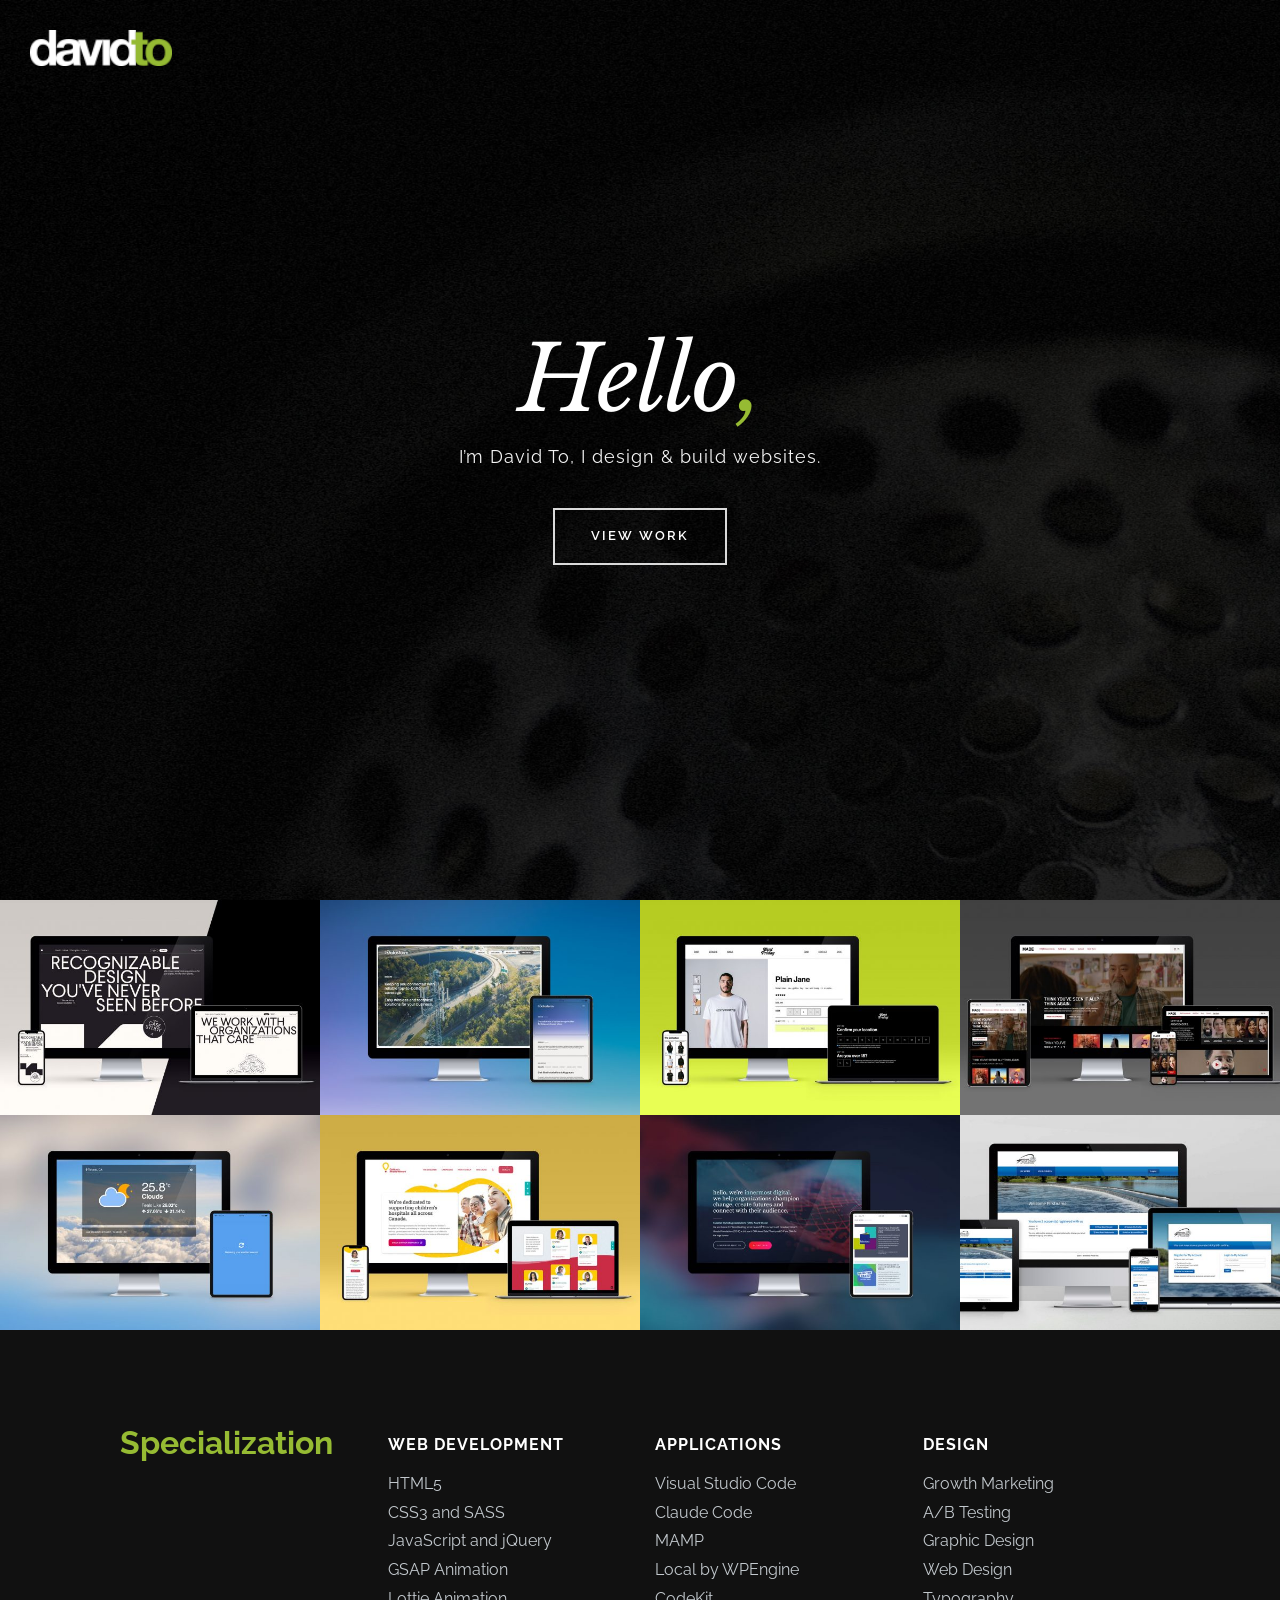
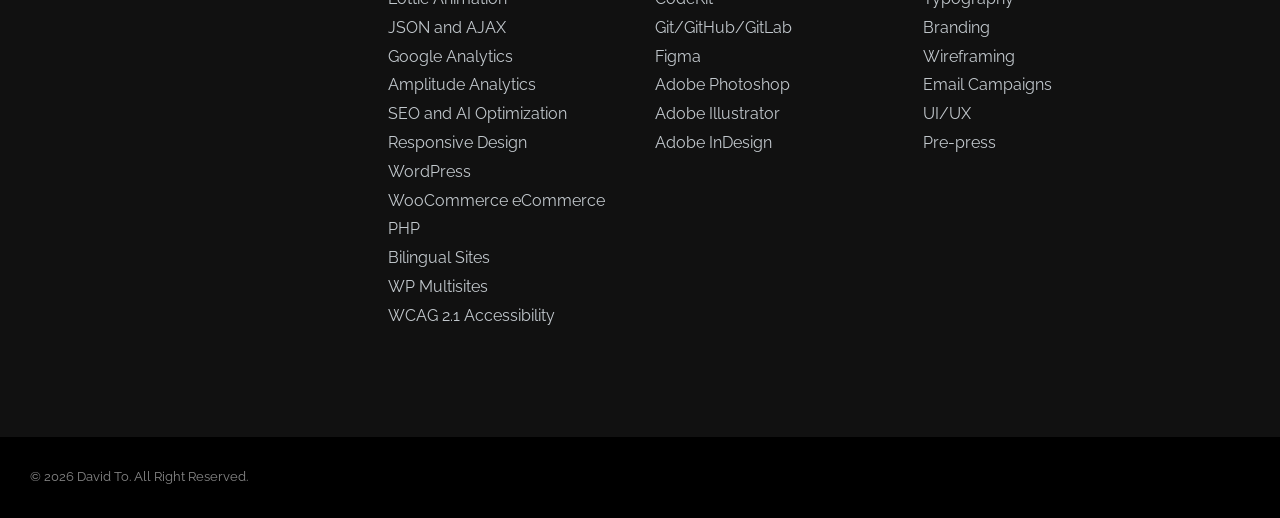
==== index.unmin.html @ 18e4956b "update: add homepage, styles and assets" ====
<!doctype html>
<html lang="en-CA">
<head>
<meta charset="UTF-8" />
<meta name="viewport" content="width=device-width, initial-scale=1" />
<title>David To &ndash; Web Developer &amp; Designer from Toronto</title>
<link rel="shortcut icon" href="images/favicon.png" />
<link rel="preconnect" href="https://fonts.googleapis.com" />
<link rel="preconnect" href="https://fonts.gstatic.com" crossorigin />
<link href="https://fonts.googleapis.com/css?family=Raleway:400,600,700|Libre+Baskerville:400italic&display=swap" rel="stylesheet" />
<link rel="stylesheet" href="css/styles.min.css" />
</head>
<body>

<header id="site-header">
  <div class="container">
    <a class="logo" href="#home">
      <img class="logo-light" src="images/logo-reverse.png" srcset="images/logo-reverse.png 1x, images/logo-reverse-2x.png 2x" alt="David To" />
    </a>
  </div>
</header>

<main>

  <section id="home" class="hero">
    <div class="hero-bg" style="background-image: url('images/bg.jpg');"></div>
    <div class="hero-content">
      <h1>Hello<span class="accent">,</span></h1>
      <p>I&rsquo;m David To, I design &amp; build websites.</p>
      <a class="btn" href="#work">View Work</a>
    </div>
  </section>

  <section id="work" class="work">
    <div class="portfolio-grid">

      <a class="work-item" href="https://www.itstoughlove.com/" target="_blank" rel="noopener">
        <img src="images/tough-love.jpg" width="600" height="403" alt="Tough Love Inc" />
        <div class="work-info">
          <h3>Tough Love Inc</h3>
          <p>JavaScript, jQuery, Responsive Design, WordPress, GSAP Animation, Light Dark Mode</p>
        </div>
      </a>

      <a class="work-item" href="https://datastorm.ca/" target="_blank" rel="noopener">
        <img src="images/datastorm.jpg" width="600" height="403" alt="Datastorm" />
        <div class="work-info">
          <h3>Datastorm</h3>
          <p>JavaScript, jQuery, Responsive Design, WordPress, Lottie Animation</p>
        </div>
      </a>

      <a class="work-item" href="https://nextfriday.com/" target="_blank" rel="noopener">
        <img src="images/next-friday.jpg" width="600" height="403" alt="Next Friday" />
        <div class="work-info">
          <h3>Next Friday (Licensed Producer)</h3>
          <p>JavaScript, jQuery, Responsive Design, Age Gate, WordPress, WooCommerce, eCommerce, Packaging</p>
        </div>
      </a>

      <a class="work-item" href="https://made-nous.ca/" target="_blank" rel="noopener">
        <img src="images/made-nous.jpg" width="600" height="403" alt="MADE | NOUS" />
        <div class="work-info">
          <h3>MADE | NOUS</h3>
          <p>Bilingual, Development, JavaScript, jQuery, AJAX, Responsive Design, WordPress, Multisite, Accessibility, Analytics</p>
        </div>
      </a>

      <a class="work-item" href="/prontoweather/" target="_blank" rel="noopener">
        <img src="images/pronto-weather.jpg" width="600" height="403" alt="Pronto Weather Web App" />
        <div class="work-info">
          <h3>Pronto Weather Web App</h3>
          <p>Development, JavaScript, jQuery, AJAX, JSON, Geolocation, Responsive Design, UI/UX</p>
        </div>
      </a>

      <a class="work-item" href="https://childrensmiraclenetwork.ca/" target="_blank" rel="noopener">
        <img src="images/cmnc.jpg" width="600" height="403" alt="Children's Miracle Network Canada" />
        <div class="work-info">
          <h3>Children&rsquo;s Miracle Network Canada</h3>
          <p>Development, JavaScript, jQuery, Responsive Design, WordPress, Accessibility, Analytics</p>
        </div>
      </a>

      <a class="work-item" href="https://innermostdigital.com/" target="_blank" rel="noopener">
        <img src="images/innermost.jpg" width="600" height="403" alt="innermost digital" />
        <div class="work-info">
          <h3>innermost digital</h3>
          <p>Development, JavaScript, jQuery, Responsive Design, WordPress</p>
        </div>
      </a>

      <a class="work-item" href="https://www.brantfordpower.com/my-home/billing-payments/my-account/" target="_blank" rel="noopener">
        <img src="images/brantford-power.jpg" width="600" height="403" alt="Brantford Power Portal" />
        <div class="work-info">
          <h3>Brantford Power Portal</h3>
          <p>ASP.NET, Design, Front-End Dev, Responsive Design</p>
        </div>
      </a>

    </div>
  </section>

  <section id="skills" class="skills">
    <div class="container">
      <div class="skills-grid">
        <div class="skills-col">
          <h2>Specialization</h2>
        </div>
        <div class="skills-col">
          <h4>Web Development</h4>
          <ul>
            <li>HTML5</li>
            <li>CSS3 and SASS</li>
            <li>JavaScript and jQuery</li>
            <li>GSAP Animation</li>
            <li>Lottie Animation</li>
            <li>JSON and AJAX</li>
            <li>Google Analytics</li>
            <li>Amplitude Analytics</li>
            <li>SEO and AI Optimization</li>
            <li>Responsive Design</li>
            <li>WordPress</li>
            <li>WooCommerce eCommerce</li>
            <li>PHP</li>
            <li>Bilingual Sites</li>
            <li>WP Multisites</li>
            <li>WCAG 2.1 Accessibility</li>
          </ul>
        </div>
        <div class="skills-col">
          <h4>Applications</h4>
          <ul>
            <li>Visual Studio Code</li>
            <li>Claude Code</li>
            <li>MAMP</li>
            <li>Local by WPEngine</li>
            <li>CodeKit</li>
            <li>Git/GitHub/GitLab</li>
            <li>Figma</li>
            <li>Adobe Photoshop</li>
            <li>Adobe Illustrator</li>
            <li>Adobe InDesign</li>
          </ul>
        </div>
        <div class="skills-col">
          <h4>Design</h4>
          <ul>
            <li>Growth Marketing</li>
            <li>A/B Testing</li>
            <li>Graphic Design</li>
            <li>Web Design</li>
            <li>Typography</li>
            <li>Branding</li>
            <li>Wireframing</li>
            <li>Email Campaigns</li>
            <li>UI/UX</li>
            <li>Pre-press</li>
          </ul>
        </div>
      </div>
    </div>
  </section>

</main>

<footer id="site-footer">
  <div class="container">
    <p>&copy; 2026 David To. All Right Reserved.</p>
  </div>
</footer>

<a id="to-top" href="#home" aria-label="Back to top">&uarr;</a>

<script>
  // Hero: copy travels with the scroll (pinned to viewport) until it reaches the bottom of the hero section, then scrolls away with it. 
  // Fades through the journey. Background drifts at half scroll-speed for parallax depth.
  const hero = document.getElementById('home');
  const bg = hero.querySelector('.hero-bg');
  const content = hero.querySelector('.hero-content');
  let ticking = false;

  const updateHero = () => {
    const heroHeight = hero.offsetHeight;
    const scrolled = window.scrollY;
    const clamped = Math.min(Math.max(scrolled, 0), heroHeight);
    const progress = clamped / heroHeight;
    content.style.opacity = Math.max(0, 1 - progress * 1.6);
    content.style.transform = `translate3d(0,${clamped}px,0)`;
    bg.style.transform = `translate3d(0,${scrolled * 0.5}px,0)`;
    ticking = false;
  };

  window.addEventListener('scroll', () => {
    if (!ticking) {
      window.requestAnimationFrame(updateHero);
      ticking = true;
    }
  }, { passive: true });
  updateHero();

  // Back-to-top button visibility
  const btn = document.getElementById('to-top');
  const updateBackTopBtn = () => {
    btn.classList.toggle('visible', window.scrollY > 600);
  };
  window.addEventListener('scroll', updateBackTopBtn, { passive: true });
  updateBackTopBtn();
</script>

</body>
</html>
---- css/styles.min.css ----
*,::after,::before{box-sizing:border-box}html{scroll-behavior:smooth}body{margin:0;font-family:Raleway,"Helvetica Neue",Helvetica,Arial,sans-serif;font-size:14px;line-height:1.6;color:#62696f;background:#fff;-webkit-font-smoothing:antialiased;-moz-osx-font-smoothing:grayscale}a{color:#96bb33;text-decoration:none;transition:color .2s ease}a:hover{color:#7a9a26}img{max-width:100%;display:block;height:auto}.container{max-width:1100px;margin:0 auto;padding:0 30px}#site-header{position:absolute;top:0;left:0;right:0;z-index:100;padding:30px 0;background:0 0}#site-header .container{max-width:none;width:100%;padding:0 30px;display:flex;justify-content:flex-start;align-items:center}.logo{display:inline-block;line-height:0}.logo img{height:36px;width:auto}.logo .logo-dark{display:none}.hero{position:relative;height:100vh;min-height:600px;background-color:#1f1f1f;display:flex;align-items:center;justify-content:center;text-align:center;color:#fff;overflow:hidden}.hero-bg{position:absolute;top:0;left:0;right:0;bottom:-20vh;background-position:center center;background-size:cover;background-repeat:no-repeat;will-change:transform;z-index:0}.hero::after{content:"";position:absolute;inset:0;background:rgba(0,0,0,.15);pointer-events:none;z-index:1}.hero-content{position:relative;z-index:2;padding:0 30px;max-width:900px;will-change:opacity}.hero h1{font-family:"Libre Baskerville",Georgia,serif;font-style:italic;font-weight:400;font-size:90px;line-height:1;margin:0 0 18px;color:#fff;letter-spacing:-.5px}.hero h1 .accent{color:#96bb33;font-style:italic}.hero p{font-family:Raleway,sans-serif;font-size:18px;font-weight:400;letter-spacing:1px;color:rgba(255,255,255,.95);margin:0 0 36px}.btn{display:inline-block;padding:16px 36px;border:2px solid rgba(255,255,255,.85);color:#fff;font-family:Raleway,sans-serif;font-weight:600;font-size:13px;letter-spacing:2px;text-transform:uppercase;background:0 0;transition:background .25s ease,color .25s ease,border-color .25s ease}.btn:hover{background:#96bb33;border-color:#96bb33;color:#fff}.work{background:#fff}.portfolio-grid{display:grid;grid-template-columns:repeat(2,1fr);gap:0}.work-item{position:relative;display:block;overflow:hidden;background:#1f1f1f;aspect-ratio:600/403;color:#fff}.work-item img{width:100%;height:100%;object-fit:cover;transition:transform .6s ease,opacity .4s ease}.work-info{position:absolute;inset:0;display:flex;flex-direction:column;justify-content:center;align-items:center;text-align:center;padding:30px;background:rgba(31,31,31,.88);opacity:0;transition:opacity .4s ease}.work-item:hover .work-info{opacity:1}.work-item:hover img{transform:scale(1.04)}.work-info h3{font-family:Raleway,sans-serif;font-weight:700;font-size:22px;letter-spacing:.5px;line-height:1;margin:0 0 12px;color:#fff}.work-info p{font-family:"Libre Baskerville",Georgia,serif;font-style:italic;font-size:14px;line-height:1.5;margin:0;color:#fff;max-width:80%}.skills{background:#111;color:#c2c8cd;padding:8% 0}.skills-grid{display:grid;grid-template-columns:repeat(4,1fr);gap:30px}.skills h2{font-family:Raleway,sans-serif;font-weight:700;font-size:32px;line-height:1;margin:-5px 0 0;color:#96bb33;position:relative;display:inline-block}.skills h4{font-family:Raleway,sans-serif;font-weight:700;font-size:16px;letter-spacing:1px;text-transform:uppercase;margin:0 0 16px;color:#fff}.skills ul{font-family:Raleway,sans-serif;font-size:16px;line-height:1.3;color:#c2c8cd;margin:0;padding:0;list-style-type:none}.skills ul li{margin-bottom:8px}#site-footer{background:#000;padding:30px 0;color:#888;font-size:13px}#site-footer .container{max-width:none;width:100%;padding:0 30px}#site-footer p{margin:0;text-align:left}#to-top{position:fixed;right:30px;bottom:19px;width:44px;height:44px;background:rgba(31,31,31,.85);color:#fff;display:flex;align-items:center;justify-content:center;font-size:20px;line-height:1;padding-bottom:2px;opacity:0;transform:translateY(10px);pointer-events:none;transition:opacity .25s ease,transform .25s ease,background .2s ease;z-index:90}#to-top.visible{opacity:1;transform:translateY(0);pointer-events:auto}#to-top:hover{background:#96bb33;color:#000}@media (min-width:1200px){.portfolio-grid{grid-template-columns:repeat(4,1fr)}}@media (max-width:900px){.skills-grid{grid-template-columns:repeat(2,1fr);gap:40px}.hero h1{font-size:64px}.hero p{font-size:16px}}@media (max-width:600px){.portfolio-grid{grid-template-columns:1fr}.skills{padding:40px 0}.skills-grid{grid-template-columns:1fr;gap:30px}.hero h1{font-size:48px}.hero{min-height:520px}.skills h2{margin:0}}
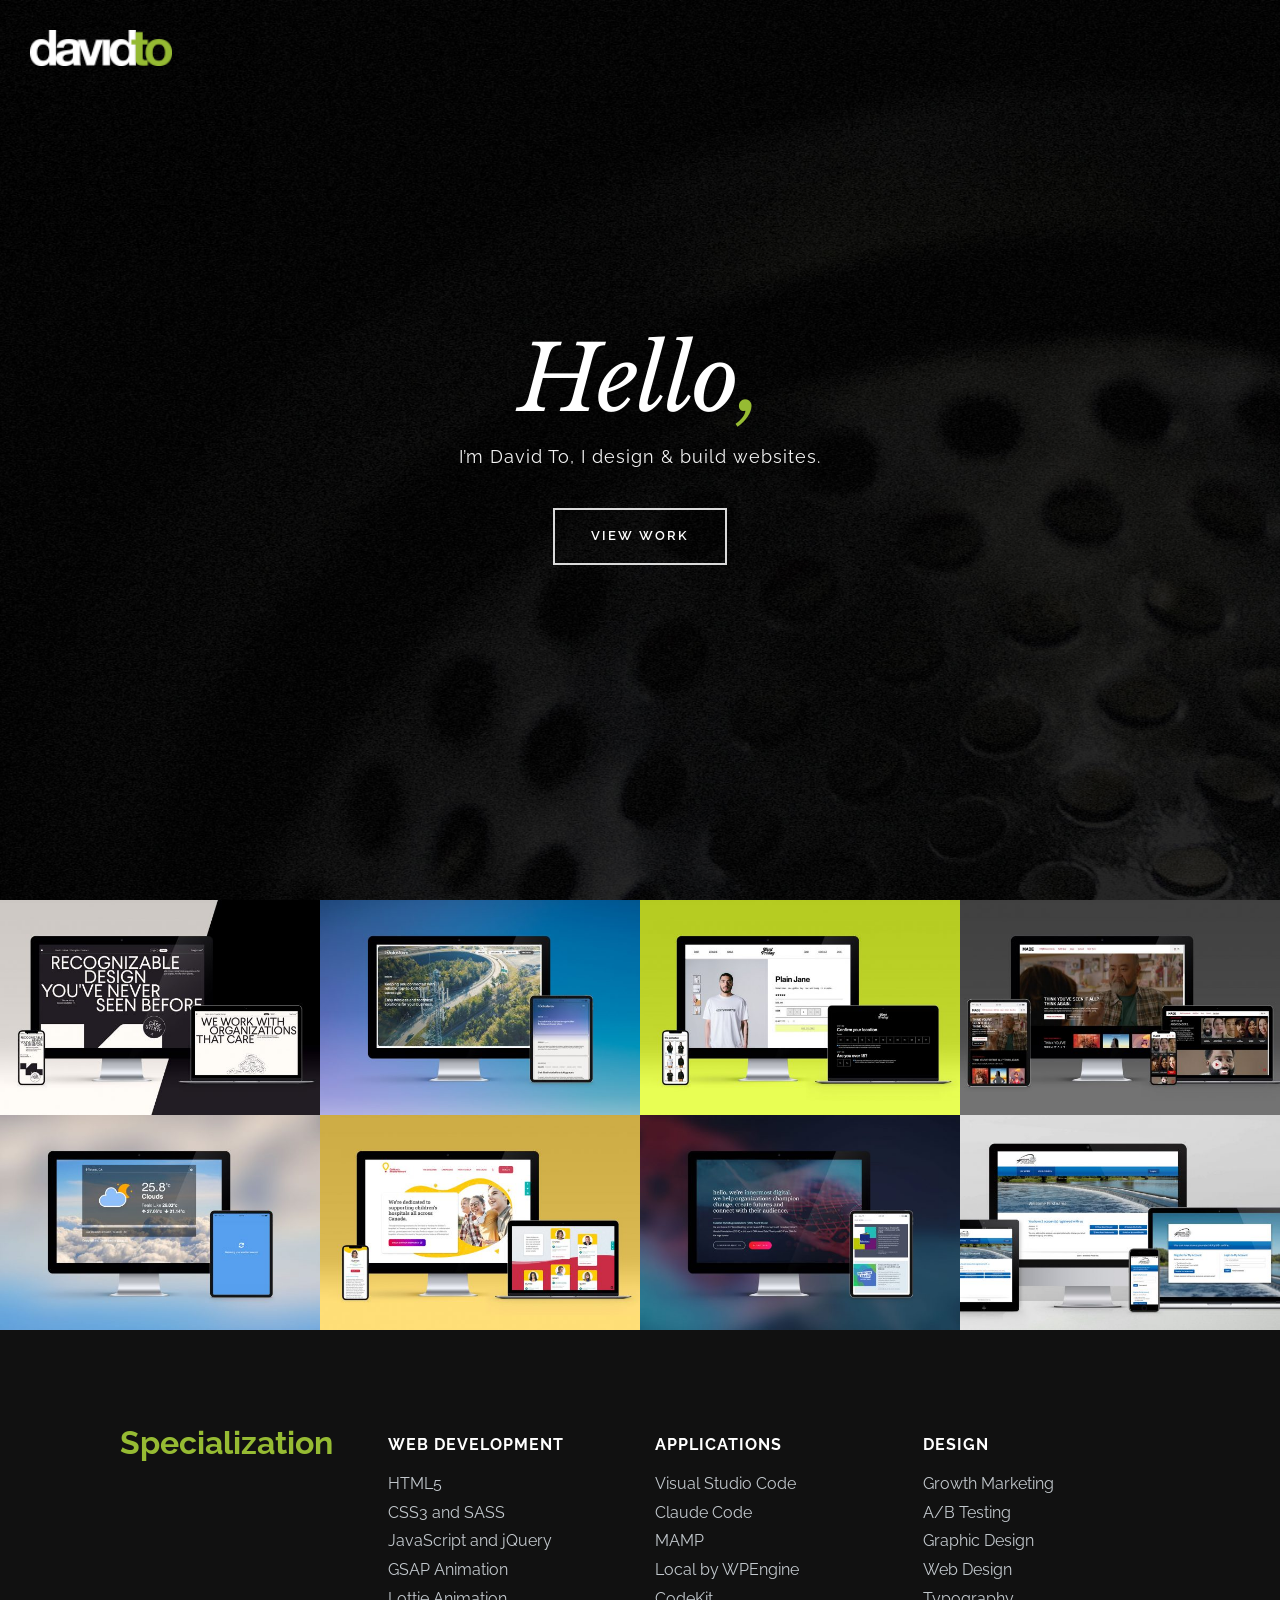
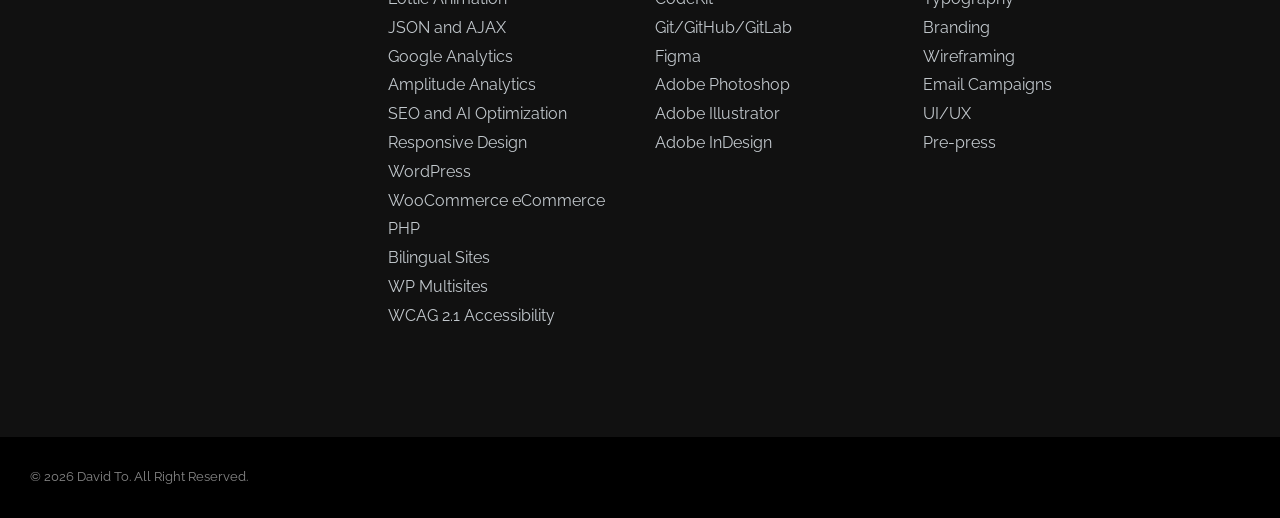
==== commit e7d7c65e: "fix: hero scroll animation on mobile" ====
--- a/index.unmin.html
+++ b/index.unmin.html
@@ -173,30 +173,38 @@
 <a id="to-top" href="#home" aria-label="Back to top">&uarr;</a>
 
 <script>
-  // Hero: copy travels with the scroll (pinned to viewport) until it reaches the bottom of the hero section, then scrolls away with it. 
-  // Fades through the journey. Background drifts at half scroll-speed for parallax depth.
+  // Hero: copy travels with the scroll, but on small screens it moves less and fades more gently for smoother mobile motion.
   const hero = document.getElementById('home');
   const bg = hero.querySelector('.hero-bg');
   const content = hero.querySelector('.hero-content');
   let ticking = false;
 
+  const isMobile = () => window.matchMedia('(max-width: 600px)').matches;
+
   const updateHero = () => {
-    const heroHeight = hero.offsetHeight;
-    const scrolled = window.scrollY;
-    const clamped = Math.min(Math.max(scrolled, 0), heroHeight);
-    const progress = clamped / heroHeight;
-    content.style.opacity = Math.max(0, 1 - progress * 1.6);
-    content.style.transform = `translate3d(0,${clamped}px,0)`;
-    bg.style.transform = `translate3d(0,${scrolled * 0.5}px,0)`;
+    const heroHeight = Math.max(hero.offsetHeight, 1);
+    const scrolled = window.scrollY || window.pageYOffset || 0;
+    const mobile = isMobile();
+    const progress = Math.min(Math.max(scrolled / heroHeight, 0), 1);
+    const fadeStrength = mobile ? 1.1 : 1.4;
+    const yOffset = mobile ? 0.35 : 0.55;
+    const bgOffset = mobile ? 0.25 : 0.5;
+
+    content.style.opacity = Math.max(0, 1 - progress * fadeStrength);
+    content.style.transform = `translate3d(0,${Math.min(scrolled * yOffset, heroHeight * 0.35)}px,0)`;
+    bg.style.transform = `translate3d(0,${scrolled * bgOffset}px,0)`;
     ticking = false;
   };
 
-  window.addEventListener('scroll', () => {
+  const requestHeroUpdate = () => {
     if (!ticking) {
       window.requestAnimationFrame(updateHero);
       ticking = true;
     }
-  }, { passive: true });
+  };
+
+  window.addEventListener('scroll', requestHeroUpdate, { passive: true });
+  window.addEventListener('resize', requestHeroUpdate, { passive: true });
   updateHero();
 
   // Back-to-top button visibility
--- a/css/styles.min.css
+++ b/css/styles.min.css
@@ -1 +1 @@
-*,::after,::before{box-sizing:border-box}html{scroll-behavior:smooth}body{margin:0;font-family:Raleway,"Helvetica Neue",Helvetica,Arial,sans-serif;font-size:14px;line-height:1.6;color:#62696f;background:#fff;-webkit-font-smoothing:antialiased;-moz-osx-font-smoothing:grayscale}a{color:#96bb33;text-decoration:none;transition:color .2s ease}a:hover{color:#7a9a26}img{max-width:100%;display:block;height:auto}.container{max-width:1100px;margin:0 auto;padding:0 30px}#site-header{position:absolute;top:0;left:0;right:0;z-index:100;padding:30px 0;background:0 0}#site-header .container{max-width:none;width:100%;padding:0 30px;display:flex;justify-content:flex-start;align-items:center}.logo{display:inline-block;line-height:0}.logo img{height:36px;width:auto}.logo .logo-dark{display:none}.hero{position:relative;height:100vh;min-height:600px;background-color:#1f1f1f;display:flex;align-items:center;justify-content:center;text-align:center;color:#fff;overflow:hidden}.hero-bg{position:absolute;top:0;left:0;right:0;bottom:-20vh;background-position:center center;background-size:cover;background-repeat:no-repeat;will-change:transform;z-index:0}.hero::after{content:"";position:absolute;inset:0;background:rgba(0,0,0,.15);pointer-events:none;z-index:1}.hero-content{position:relative;z-index:2;padding:0 30px;max-width:900px;will-change:opacity}.hero h1{font-family:"Libre Baskerville",Georgia,serif;font-style:italic;font-weight:400;font-size:90px;line-height:1;margin:0 0 18px;color:#fff;letter-spacing:-.5px}.hero h1 .accent{color:#96bb33;font-style:italic}.hero p{font-family:Raleway,sans-serif;font-size:18px;font-weight:400;letter-spacing:1px;color:rgba(255,255,255,.95);margin:0 0 36px}.btn{display:inline-block;padding:16px 36px;border:2px solid rgba(255,255,255,.85);color:#fff;font-family:Raleway,sans-serif;font-weight:600;font-size:13px;letter-spacing:2px;text-transform:uppercase;background:0 0;transition:background .25s ease,color .25s ease,border-color .25s ease}.btn:hover{background:#96bb33;border-color:#96bb33;color:#fff}.work{background:#fff}.portfolio-grid{display:grid;grid-template-columns:repeat(2,1fr);gap:0}.work-item{position:relative;display:block;overflow:hidden;background:#1f1f1f;aspect-ratio:600/403;color:#fff}.work-item img{width:100%;height:100%;object-fit:cover;transition:transform .6s ease,opacity .4s ease}.work-info{position:absolute;inset:0;display:flex;flex-direction:column;justify-content:center;align-items:center;text-align:center;padding:30px;background:rgba(31,31,31,.88);opacity:0;transition:opacity .4s ease}.work-item:hover .work-info{opacity:1}.work-item:hover img{transform:scale(1.04)}.work-info h3{font-family:Raleway,sans-serif;font-weight:700;font-size:22px;letter-spacing:.5px;line-height:1;margin:0 0 12px;color:#fff}.work-info p{font-family:"Libre Baskerville",Georgia,serif;font-style:italic;font-size:14px;line-height:1.5;margin:0;color:#fff;max-width:80%}.skills{background:#111;color:#c2c8cd;padding:8% 0}.skills-grid{display:grid;grid-template-columns:repeat(4,1fr);gap:30px}.skills h2{font-family:Raleway,sans-serif;font-weight:700;font-size:32px;line-height:1;margin:-5px 0 0;color:#96bb33;position:relative;display:inline-block}.skills h4{font-family:Raleway,sans-serif;font-weight:700;font-size:16px;letter-spacing:1px;text-transform:uppercase;margin:0 0 16px;color:#fff}.skills ul{font-family:Raleway,sans-serif;font-size:16px;line-height:1.3;color:#c2c8cd;margin:0;padding:0;list-style-type:none}.skills ul li{margin-bottom:8px}#site-footer{background:#000;padding:30px 0;color:#888;font-size:13px}#site-footer .container{max-width:none;width:100%;padding:0 30px}#site-footer p{margin:0;text-align:left}#to-top{position:fixed;right:30px;bottom:19px;width:44px;height:44px;background:rgba(31,31,31,.85);color:#fff;display:flex;align-items:center;justify-content:center;font-size:20px;line-height:1;padding-bottom:2px;opacity:0;transform:translateY(10px);pointer-events:none;transition:opacity .25s ease,transform .25s ease,background .2s ease;z-index:90}#to-top.visible{opacity:1;transform:translateY(0);pointer-events:auto}#to-top:hover{background:#96bb33;color:#000}@media (min-width:1200px){.portfolio-grid{grid-template-columns:repeat(4,1fr)}}@media (max-width:900px){.skills-grid{grid-template-columns:repeat(2,1fr);gap:40px}.hero h1{font-size:64px}.hero p{font-size:16px}}@media (max-width:600px){.portfolio-grid{grid-template-columns:1fr}.skills{padding:40px 0}.skills-grid{grid-template-columns:1fr;gap:30px}.hero h1{font-size:48px}.hero{min-height:520px}.skills h2{margin:0}}+*,*::before,*::after{box-sizing:border-box}html{scroll-behavior:smooth}body{margin:0;font-family:"Raleway","Helvetica Neue",Helvetica,Arial,sans-serif;font-size:14px;line-height:1.6;color:#62696f;background:#fff;-webkit-font-smoothing:antialiased;-moz-osx-font-smoothing:grayscale}a{color:#96bb33;text-decoration:none;transition:color 0.2s ease}a:hover{color:#7a9a26}img{max-width:100%;display:block;height:auto}.container{max-width:1100px;margin:0 auto;padding:0 30px}#site-header{position:absolute;top:0;left:0;right:0;z-index:100;padding:30px 0;background:transparent}#site-header .container{max-width:none;width:100%;padding:0 30px;display:flex;justify-content:flex-start;align-items:center}.logo{display:inline-block;line-height:0}.logo img{height:36px;width:auto}.logo .logo-dark{display:none}.hero{position:relative;height:100vh;min-height:600px;background-color:#1f1f1f;display:flex;align-items:center;justify-content:center;text-align:center;color:#fff;overflow:hidden}.hero-bg{position:absolute;top:0;left:0;right:0;bottom:-20vh;background-position:center center;background-size:cover;background-repeat:no-repeat;will-change:transform;backface-visibility:hidden;-webkit-backface-visibility:hidden;z-index:0}.hero::after{content:"";position:absolute;inset:0;background:rgba(0,0,0,0.15);pointer-events:none;z-index:1}.hero-content{position:relative;z-index:2;padding:0 30px;max-width:900px;will-change:transform,opacity;backface-visibility:hidden;-webkit-backface-visibility:hidden}.hero h1{font-family:"Libre Baskerville",Georgia,serif;font-style:italic;font-weight:400;font-size:90px;line-height:1;margin:0 0 18px;color:#fff;letter-spacing:-0.5px}.hero h1 .accent{color:#96bb33;font-style:italic}.hero p{font-family:"Raleway",sans-serif;font-size:18px;font-weight:400;letter-spacing:1px;color:rgba(255,255,255,0.95);margin:0 0 36px}.btn{display:inline-block;padding:16px 36px;border:2px solid rgba(255,255,255,0.85);color:#fff;font-family:"Raleway",sans-serif;font-weight:600;font-size:13px;letter-spacing:2px;text-transform:uppercase;background:transparent;transition:background 0.25s ease,color 0.25s ease,border-color 0.25s ease}.btn:hover{background:#96bb33;border-color:#96bb33;color:#fff}.work{background:#fff}.portfolio-grid{display:grid;grid-template-columns:repeat(2,1fr);gap:0}.work-item{position:relative;display:block;overflow:hidden;background:#1f1f1f;aspect-ratio:600 / 403;color:#fff}.work-item img{width:100%;height:100%;object-fit:cover;transition:transform 0.6s ease,opacity 0.4s ease}.work-info{position:absolute;inset:0;display:flex;flex-direction:column;justify-content:center;align-items:center;text-align:center;padding:30px;background:rgba(31,31,31,0.88);opacity:0;transition:opacity 0.4s ease}.work-item:hover .work-info{opacity:1}.work-item:hover img{transform:scale(1.04)}.work-info h3{font-family:"Raleway",sans-serif;font-weight:700;font-size:22px;letter-spacing:0.5px;line-height:1;margin:0 0 12px;color:#fff}.work-info p{font-family:"Libre Baskerville",Georgia,serif;font-style:italic;font-size:14px;line-height:1.5;margin:0;color:#fff;max-width:80%}.skills{background:#111111;color:#c2c8cd;padding:8% 0}.skills-grid{display:grid;grid-template-columns:repeat(4,1fr);gap:30px}.skills h2{font-family:"Raleway",sans-serif;font-weight:700;font-size:32px;line-height:1;margin:-5px 0 0;color:#96bb33;position:relative;display:inline-block}.skills h4{font-family:"Raleway",sans-serif;font-weight:700;font-size:16px;letter-spacing:1px;text-transform:uppercase;margin:0 0 16px;color:#fff}.skills ul{font-family:"Raleway",sans-serif;font-size:16px;line-height:1.3;color:#c2c8cd;margin:0;padding:0;list-style-type:none}.skills ul li{margin-bottom:8px}#site-footer{background:#000;padding:30px 0;color:#888;font-size:13px}#site-footer .container{max-width:none;width:100%;padding:0 30px}#site-footer p{margin:0;text-align:left}#to-top{position:fixed;right:30px;bottom:19px;width:44px;height:44px;background:rgba(31,31,31,0.85);color:#fff;display:flex;align-items:center;justify-content:center;font-size:20px;line-height:1;padding-bottom:2px;opacity:0;transform:translateY(10px);pointer-events:none;transition:opacity 0.25s ease,transform 0.25s ease,background 0.2s ease;z-index:90}#to-top.visible{opacity:1;transform:translateY(0);pointer-events:auto}#to-top:hover{background:#96bb33;color:#000}@media(min-width:1200px){.portfolio-grid{grid-template-columns:repeat(4,1fr)}}@media(max-width:900px){.skills-grid{grid-template-columns:repeat(2,1fr);gap:40px}.hero h1{font-size:64px}.hero p{font-size:16px}}@media(max-width:600px){.portfolio-grid{grid-template-columns:1fr}.skills{padding:40px 0}.skills-grid{grid-template-columns:1fr;gap:30px}.hero h1{font-size:48px}.hero{min-height:520px}.skills h2{margin:0}}
